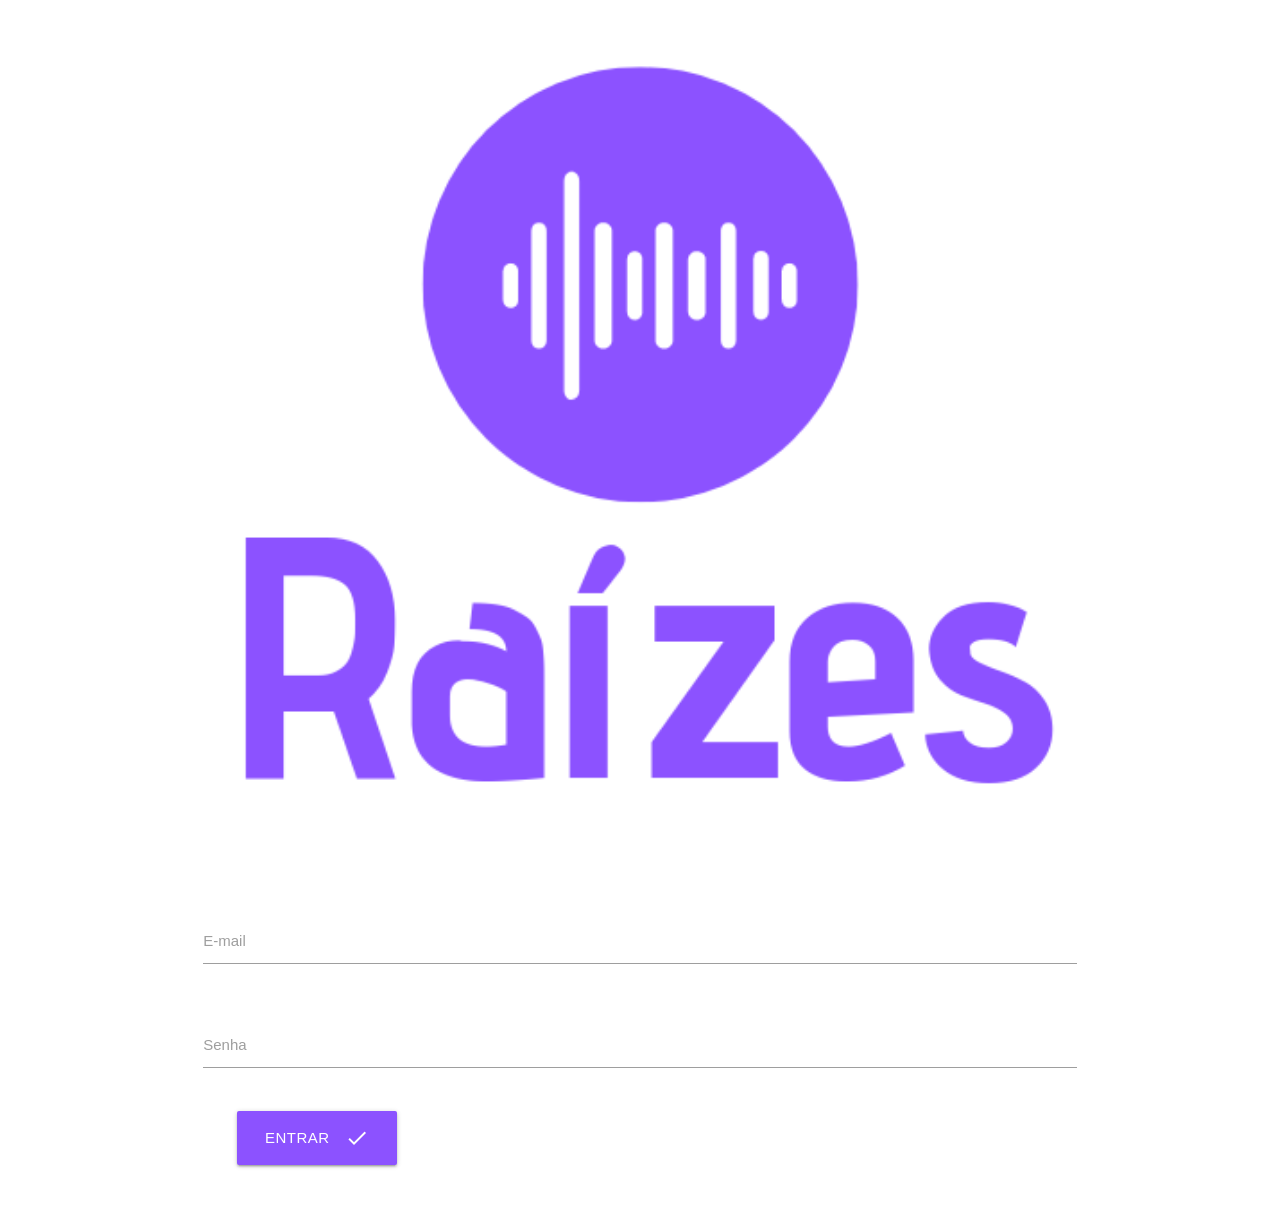
==== index.html @ 6b02cdb9 "version01" ====
<!DOCTYPE html>
  <html>
    <head>
 
      <link href="https://fonts.googleapis.com/icon?family=Material+Icons" rel="stylesheet">

      <link type="text/css" rel="stylesheet" href="css/materialize.min.css"  media="screen,projection"/>

      <meta name="viewport" content="width=device-width, initial-scale=1.0"/>
    </head>

    <body >
            <div class="container" style="width:70%;height:auto;margin:auto;">
                    <img style="margin:auto;width:100%;" src="img/logo.png" class="responsive-img" alt="">
                    <div class="row">
                            <form class="col s12">
                             
                              <div class="row">
                                <div class="input-field col s12">
                                  <input id="email" type="email" class="validate">
                                  <label for="email">E-mail</label>
                                </div>
                              </div>
                              <div class="row">
                                <div class="input-field col s12">
                                  <input id="senha" type="password" class="validate">
                                  <label for="senha">Senha</label>
                                </div>
                              </div>
                              <div class="row">
                                    <a href="app/index.html" style="margin-left:45px;text-align:center;background-color:#8c52ff !important;" class="waves-effect waves-light btn-large"><i class="material-icons right">done</i>Entrar</a>
                              </div>
                              
                            </form>
                          </div>
            </div>
                   
      <script type="text/javascript" src="js/materialize.min.js"></script>
    </body>
  </html>
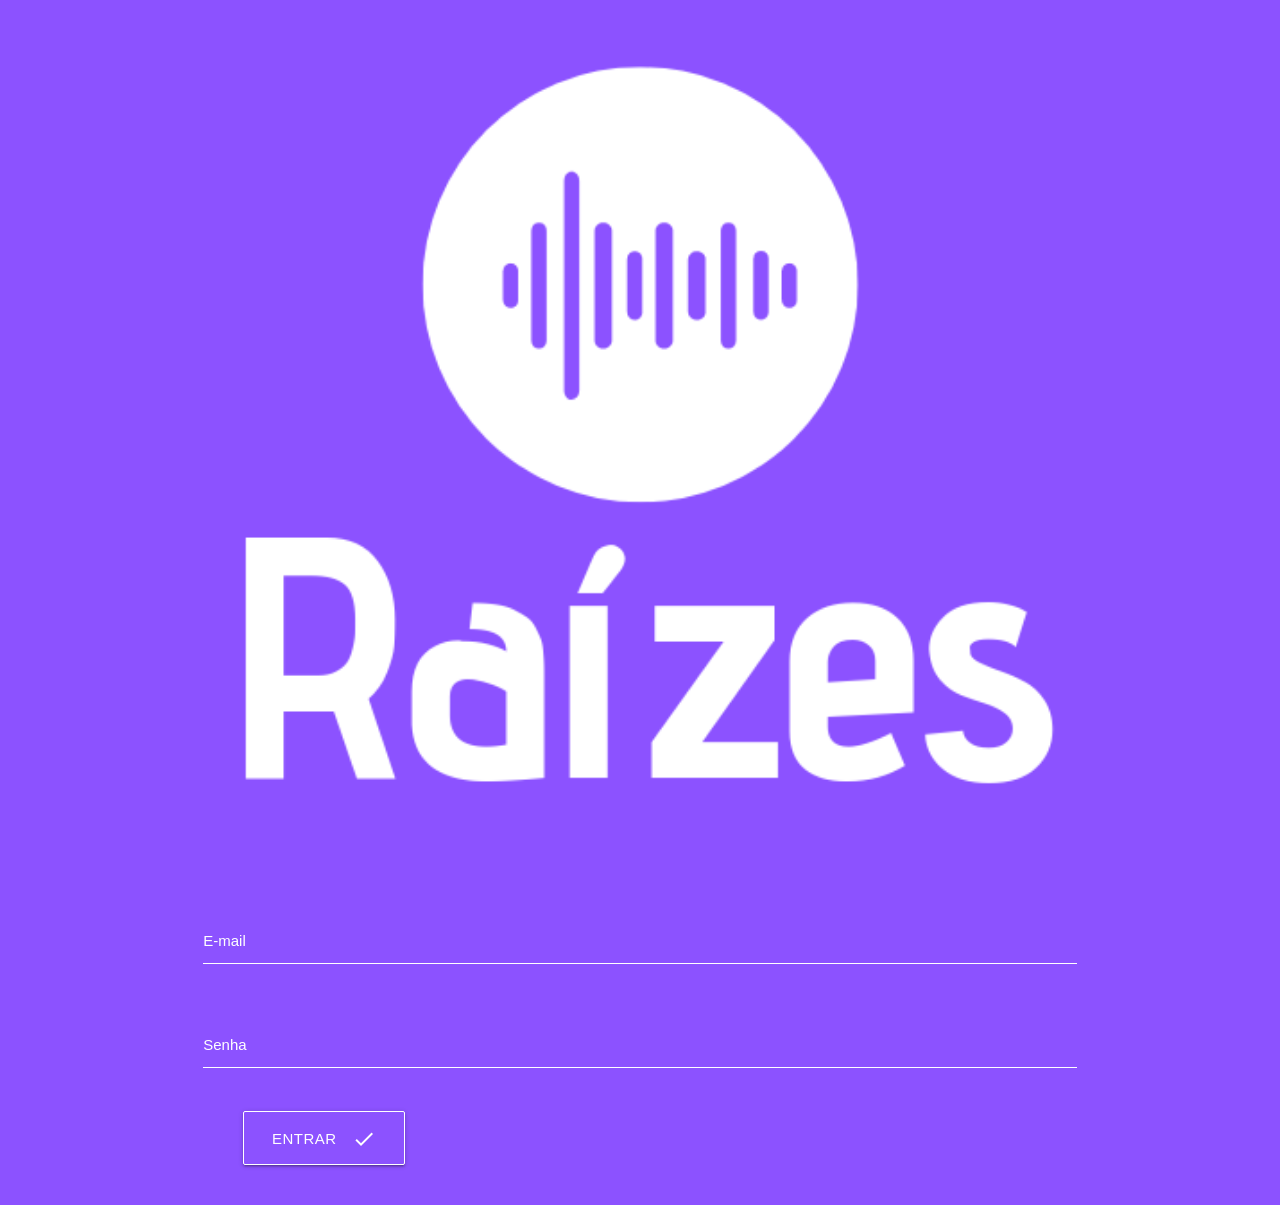
==== commit 391961de: "v1.1" ====
--- a/index.html
+++ b/index.html
@@ -9,26 +9,26 @@
       <meta name="viewport" content="width=device-width, initial-scale=1.0"/>
     </head>
 
-    <body >
+    <body style="background-color: #8c52ff;">
             <div class="container" style="width:70%;height:auto;margin:auto;">
-                    <img style="margin:auto;width:100%;" src="img/logo.png" class="responsive-img" alt="">
+                    <img style="margin:auto;width:100%;" src="img/logo-2.png" class="responsive-img" alt="">
                     <div class="row">
                             <form class="col s12">
-                             
                               <div class="row">
                                 <div class="input-field col s12">
-                                  <input id="email" type="email" class="validate">
-                                  <label for="email">E-mail</label>
+                                  <input style="border-bottom: 1px solid #ffffff;" id="email" type="email" class="validate">
+                                  <label style="color: #ffffff;" for="email">E-mail</label>
                                 </div>
                               </div>
                               <div class="row">
                                 <div class="input-field col s12">
-                                  <input id="senha" type="password" class="validate">
-                                  <label for="senha">Senha</label>
+                                  <input style="border-bottom: 1px solid #ffffff;" id="senha" type="password" class="validate">
+                                  <label style="color: #ffffff;" for="senha">Senha</label>
                                 </div>
                               </div>
                               <div class="row">
-                                    <a href="app/index.html" style="margin-left:45px;text-align:center;background-color:#8c52ff !important;" class="waves-effect waves-light btn-large"><i class="material-icons right">done</i>Entrar</a>
+                                    <a href="app/index.html" style="text-align:center;background-color:#8c52ff !important;border: 1px #fff solid;
+                                    margin-left: 51px;" class="waves-effect waves-light btn-large"><i class="material-icons right">done</i>Entrar</a>
                               </div>
                               
                             </form>
